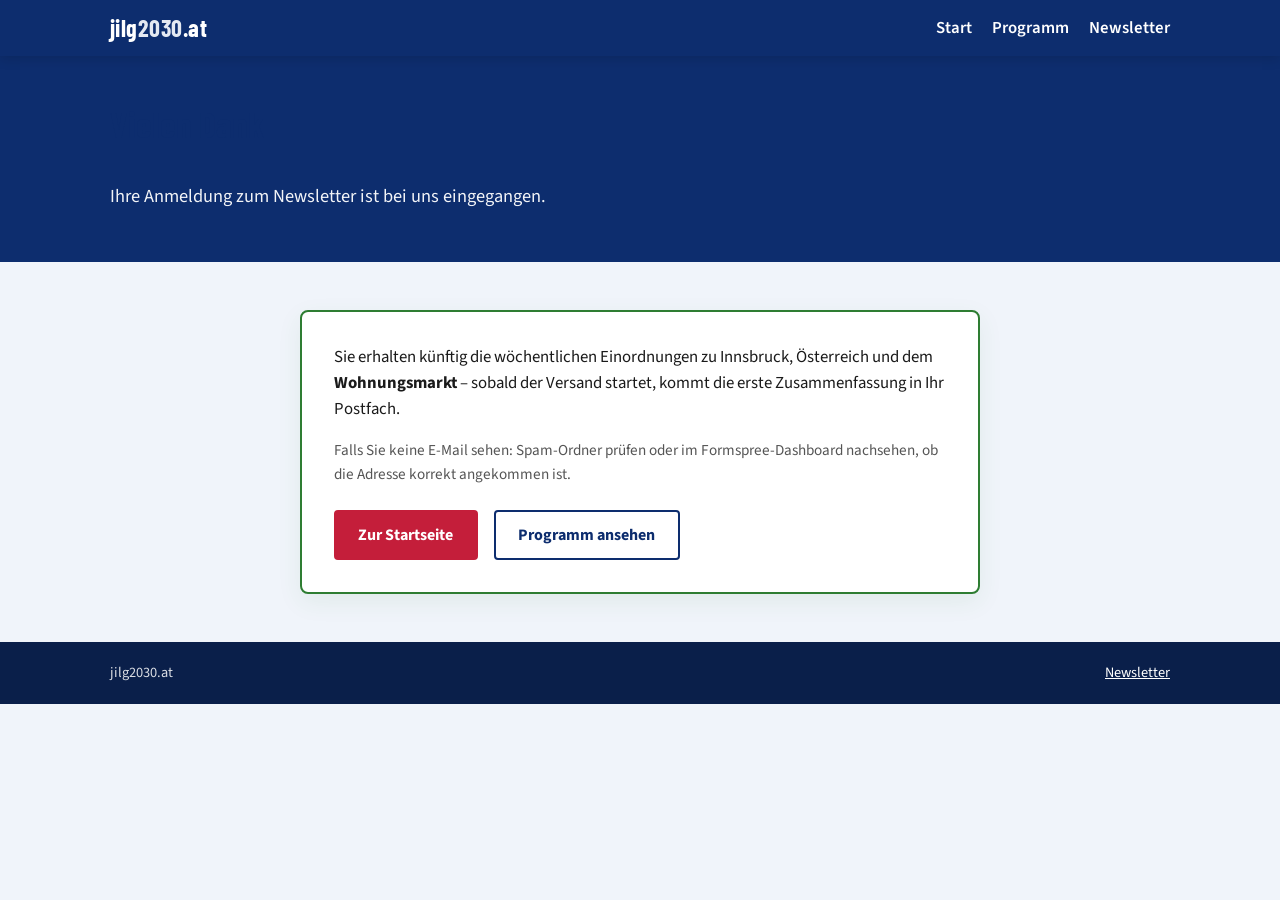
==== danke.html @ 0a96b1dd "Add danke.html as Formspree redirect target Made-with: Cursor" ====
<!DOCTYPE html>
<html lang="de">
<head>
  <meta charset="UTF-8" />
  <script>
  (function(){if(!location.hostname.endsWith("github.io"))return;var p=location.pathname.split("/").filter(Boolean),l=p[p.length-1];if(l&&l.indexOf(".")!==-1)p.pop();if(!p.length)return;var b=document.createElement("base");b.href="/"+p.join("/")+"/";var h=document.getElementsByTagName("head")[0];h&&h.insertBefore(b,h.firstChild);})();
  </script>
  <meta name="viewport" content="width=device-width, initial-scale=1" />
  <meta name="description" content="Danke für Ihre Newsletter-Anmeldung – Jilg 2030." />
  <meta name="robots" content="noindex" />
  <title>Danke – Jilg 2030</title>
  <link rel="preconnect" href="https://fonts.googleapis.com" />
  <link rel="preconnect" href="https://fonts.gstatic.com" crossorigin />
  <link href="https://fonts.googleapis.com/css2?family=Barlow+Condensed:wght@600;700&family=Source+Sans+3:wght@400;600;700&display=swap" rel="stylesheet" />
  <link rel="stylesheet" href="css/style.css" />
</head>
<body>
  <header class="site-header">
    <div class="wrap header-inner">
      <a class="logo" href="index.html">jilg<span>2030</span>.at</a>
      <nav>
        <a href="index.html">Start</a>
        <a href="programm.html">Programm</a>
        <a href="newsletter.html">Newsletter</a>
      </nav>
    </div>
  </header>

  <main>
    <section class="page-hero">
      <div class="wrap">
        <h1>Vielen Dank</h1>
        <p class="lead">Ihre Anmeldung zum Newsletter ist bei uns eingegangen.</p>
      </div>
    </section>

    <section class="section">
      <div class="wrap narrow">
        <div class="danke-page-box">
          <p>
            Sie erhalten künftig die wöchentlichen Einordnungen zu Innsbruck, Österreich und dem 
            <strong>Wohnungsmarkt</strong> – sobald der Versand startet, kommt die erste Zusammenfassung 
            in Ihr Postfach.
          </p>
          <p class="danke-note">
            Falls Sie keine E-Mail sehen: Spam-Ordner prüfen oder im Formspree-Dashboard nachsehen, 
            ob die Adresse korrekt angekommen ist.
          </p>
          <div class="danke-actions">
            <a class="btn btn-primary" href="index.html">Zur Startseite</a>
            <a class="btn btn-outline" href="programm.html">Programm ansehen</a>
          </div>
        </div>
      </div>
    </section>
  </main>

  <footer class="site-footer">
    <div class="wrap footer-inner">
      <span>jilg2030.at</span>
      <span><a href="newsletter.html">Newsletter</a></span>
    </div>
  </footer>
</body>
</html>
---- css/style.css ----
/* Jilg 2030 – Farben aus Plakat: Königsblau, Tiefrot, Weiß */
:root {
  --blue: #0d2d6e;
  --blue-mid: #1a3a6e;
  --red: #b91c2c;
  --red-bright: #c41e3a;
  --white: #ffffff;
  --off-white: #f0f4fa;
  --text: #1a1a1a;
  --font-head: "Barlow Condensed", sans-serif;
  --font-body: "Source Sans 3", sans-serif;
}

*,
*::before,
*::after {
  box-sizing: border-box;
}

html {
  scroll-behavior: smooth;
}

body {
  margin: 0;
  font-family: var(--font-body);
  font-size: 1.05rem;
  line-height: 1.55;
  color: var(--text);
  background: var(--off-white);
}

.wrap {
  width: 100%;
  max-width: 1100px;
  margin: 0 auto;
  padding: 0 1.25rem;
}

.narrow {
  max-width: 720px;
}

/* Header */
.site-header {
  background: var(--blue);
  color: var(--white);
  position: sticky;
  top: 0;
  z-index: 100;
  box-shadow: 0 2px 12px rgba(0, 0, 0, 0.15);
}

.header-inner {
  display: flex;
  align-items: center;
  justify-content: space-between;
  min-height: 3.5rem;
}

.logo {
  font-family: var(--font-head);
  font-weight: 700;
  font-size: 1.5rem;
  color: var(--white);
  text-decoration: none;
  letter-spacing: 0.02em;
}

.logo span {
  color: var(--off-white);
  opacity: 0.95;
}

.site-header nav {
  display: flex;
  gap: 1.25rem;
}

.site-header nav a {
  color: var(--white);
  text-decoration: none;
  font-weight: 600;
}

.site-header nav a:hover {
  text-decoration: underline;
}

/* Hero – Kandidat prominent */
.hero {
  position: relative;
  background: linear-gradient(135deg, var(--blue) 0%, var(--blue-mid) 50%, #152a52 100%);
  color: var(--white);
  overflow: hidden;
  min-height: 70vh;
}

.hero-bg {
  position: absolute;
  inset: 0;
  background: radial-gradient(ellipse 80% 60% at 20% 30%, rgba(255, 255, 255, 0.08) 0%, transparent 50%);
  pointer-events: none;
}

.hero-grid {
  position: relative;
  display: grid;
  grid-template-columns: 1fr;
  gap: 2rem;
  align-items: end;
  padding: 2.5rem 1.25rem 3rem;
}

@media (min-width: 900px) {
  .hero-grid {
    grid-template-columns: 1fr 1fr;
    align-items: center;
    min-height: 75vh;
    padding: 3rem 1.25rem 4rem;
  }
}

.hero-copy {
  padding-bottom: 1rem;
}

.slogan-top {
  font-family: var(--font-head);
  font-size: clamp(2rem, 6vw, 3.5rem);
  font-weight: 700;
  letter-spacing: 0.04em;
  margin: 0 0 1rem;
  text-shadow: 0 2px 20px rgba(0, 0, 0, 0.2);
}

.slogan-boxes {
  display: flex;
  flex-wrap: wrap;
  gap: 0.5rem;
  margin-bottom: 1.5rem;
}

.box {
  display: inline-block;
  padding: 0.4rem 0.75rem;
  font-weight: 700;
  font-size: 0.95rem;
}

.box-light {
  background: var(--white);
  color: var(--blue);
}

.box-red {
  background: var(--red-bright);
  color: var(--white);
}

.hero-name {
  font-family: var(--font-head);
  font-size: clamp(2.2rem, 5vw, 3.2rem);
  font-weight: 700;
  margin: 0 0 0.35rem;
  line-height: 1.1;
  border-bottom: 3px solid var(--red-bright);
  display: inline-block;
  padding-bottom: 0.25rem;
}

.hero-sub {
  margin: 0 0 1.5rem;
  opacity: 0.95;
  font-size: 1.1rem;
}

.hero-photo {
  display: flex;
  flex-direction: column;
  align-items: center;
  justify-content: flex-end;
}

.hero-photo img {
  max-width: 100%;
  height: auto;
  max-height: min(85vh, 620px);
  width: auto;
  object-fit: contain;
  object-position: bottom center;
  filter: drop-shadow(0 12px 40px rgba(0, 0, 0, 0.35));
  border-radius: 4px;
}

/* Fallback wenn Bild fehlt */
.hero-photo img[src=""],
.hero-photo img:not([src]) {
  display: none;
}

.photo-note {
  font-size: 0.8rem;
  opacity: 0.75;
  margin-top: 0.5rem;
}

/* Buttons */
.btn {
  display: inline-block;
  padding: 0.65rem 1.4rem;
  font-family: var(--font-body);
  font-weight: 700;
  text-decoration: none;
  border-radius: 4px;
  border: 2px solid transparent;
  cursor: pointer;
  font-size: 1rem;
}

.btn-primary {
  background: var(--red-bright);
  color: var(--white);
  border-color: var(--red-bright);
}

.btn-primary:hover {
  background: #a01830;
  border-color: #a01830;
}

.btn-outline {
  background: transparent;
  color: var(--blue);
  border-color: var(--blue);
}

.btn-outline:hover {
  background: var(--blue);
  color: var(--white);
}

.btn-light {
  background: var(--white);
  color: var(--blue);
  border-color: var(--white);
}

.btn-light:hover {
  background: var(--off-white);
}

/* Sections */
.section {
  padding: 3rem 0;
}

.teaser {
  background: var(--white);
}

.teaser h2,
.page-hero h1 {
  font-family: var(--font-head);
  font-size: clamp(1.75rem, 4vw, 2.25rem);
  color: var(--blue);
  margin-top: 0;
}

.lead {
  font-size: 1.15rem;
  margin-bottom: 1.25rem;
}

.cta-band {
  background: var(--blue);
  color: var(--white);
}

.cta-inner {
  display: flex;
  flex-wrap: wrap;
  align-items: center;
  justify-content: space-between;
  gap: 1.5rem;
}

.cta-band h2 {
  margin: 0 0 0.35rem;
  font-family: var(--font-head);
}

.cta-band p {
  margin: 0;
  opacity: 0.95;
}

/* Programm page */
.page-hero {
  background: var(--blue);
  color: var(--white);
  padding: 2.5rem 0 2rem;
}

.page-hero .lead {
  opacity: 0.95;
  max-width: 640px;
}

.page-programm .section {
  background: var(--white);
}

.building-render {
  margin: 2rem 0;
  background: var(--off-white);
  border-radius: 8px;
  overflow: hidden;
  border: 2px solid var(--blue);
}

.building-render svg {
  display: block;
  width: 100%;
  height: auto;
  max-height: 420px;
  min-height: 260px;
}

.building-render figcaption {
  padding: 0.75rem 1rem;
  font-size: 0.9rem;
  color: #444;
  background: var(--white);
}

.program-list {
  padding-left: 1.25rem;
}

.program-list li {
  margin-bottom: 0.85rem;
}

.disclaimer {
  margin-top: 2rem;
  padding: 1rem;
  background: #f5f5f5;
  border-left: 4px solid var(--red);
  font-size: 0.9rem;
}

/* Newsletter */
/* Danke-Seite nach Newsletter-Absenden */
.danke-page-box {
  background: var(--white);
  padding: 2rem;
  border-radius: 8px;
  border: 2px solid #2e7d32;
  box-shadow: 0 8px 24px rgba(46, 125, 50, 0.08);
}

.danke-page-box p {
  margin-top: 0;
}

.danke-note {
  font-size: 0.95rem;
  color: #555;
  margin-bottom: 1.5rem;
}

.danke-actions {
  display: flex;
  flex-wrap: wrap;
  gap: 1rem;
  margin-top: 1.5rem;
}

.newsletter-box {
  background: var(--white);
  padding: 2rem;
  border-radius: 8px;
  border: 2px solid var(--blue);
  box-shadow: 0 8px 24px rgba(13, 45, 110, 0.08);
}

.newsletter-form label {
  display: block;
  font-weight: 700;
  margin-bottom: 0.5rem;
  color: var(--blue);
}

.newsletter-form input[type="email"] {
  width: 100%;
  max-width: 400px;
  padding: 0.65rem 0.9rem;
  font-size: 1rem;
  border: 2px solid #ccc;
  border-radius: 4px;
  margin-bottom: 1rem;
}

.newsletter-form input:focus {
  outline: none;
  border-color: var(--blue);
}

.form-hint {
  margin-top: 1.5rem;
  font-size: 0.9rem;
  color: #555;
}

.form-hint code {
  background: #eee;
  padding: 0.15rem 0.4rem;
  border-radius: 3px;
}

/* Footer */
.site-footer {
  background: #0a1f4a;
  color: rgba(255, 255, 255, 0.85);
  padding: 1.25rem 0;
  font-size: 0.9rem;
}

.footer-inner {
  display: flex;
  flex-wrap: wrap;
  gap: 1rem;
  justify-content: space-between;
}

.site-footer a {
  color: var(--white);
}
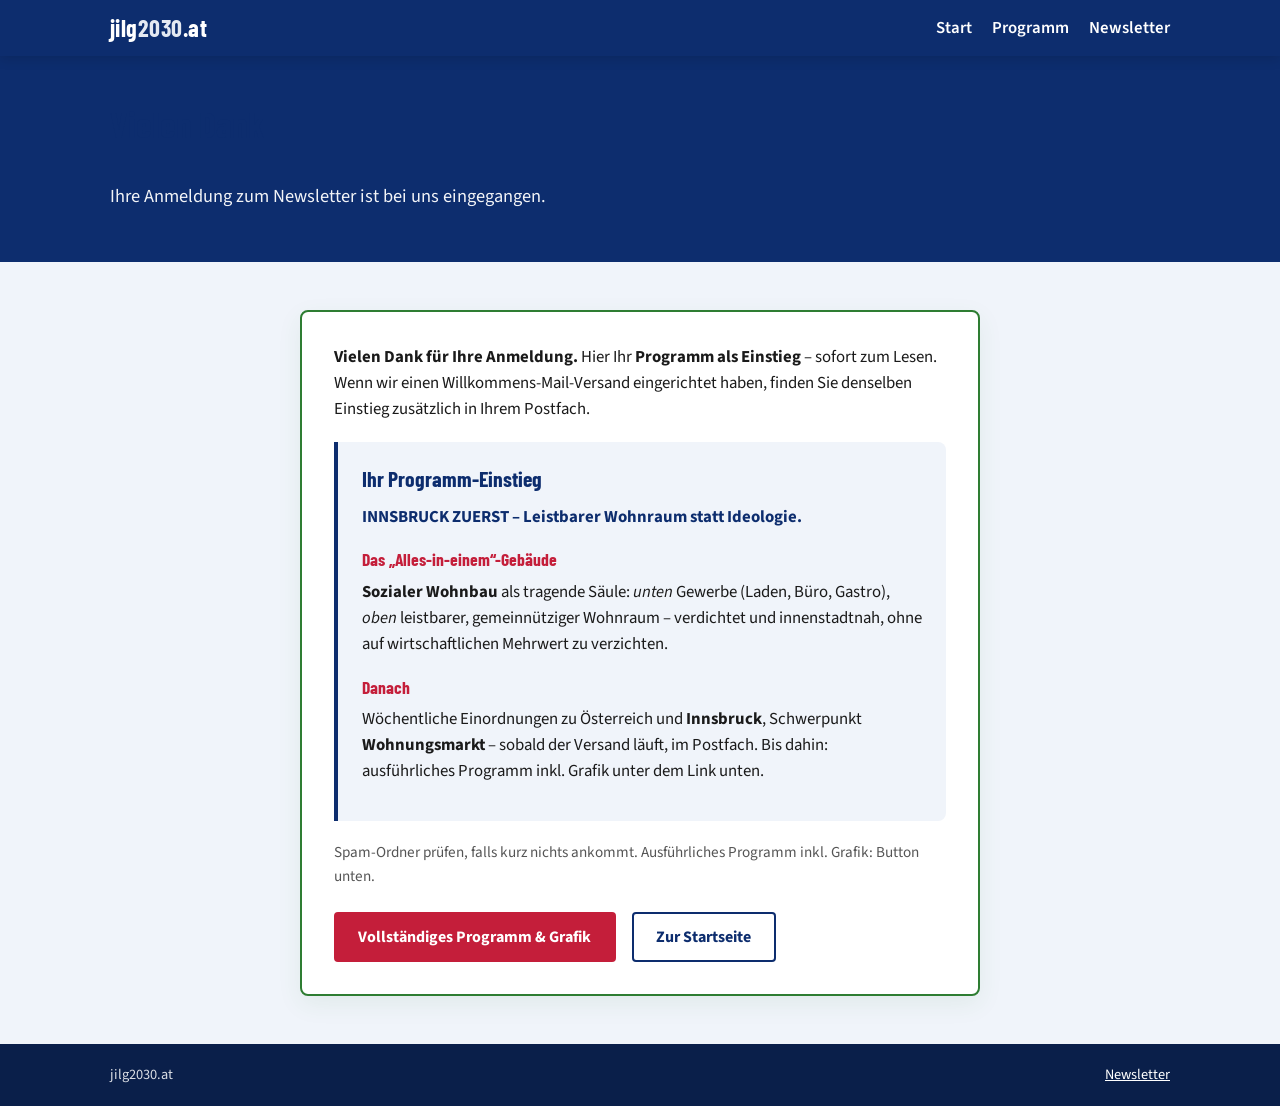
==== commit ee63be3e: "Newsletter: program welcome text + danke page program entry + NEWSLETTER.md Made-with: Cursor" ====
--- a/danke.html
+++ b/danke.html
@@ -38,17 +38,34 @@
       <div class="wrap narrow">
         <div class="danke-page-box">
           <p>
-            Sie erhalten künftig die wöchentlichen Einordnungen zu Innsbruck, Österreich und dem 
-            <strong>Wohnungsmarkt</strong> – sobald der Versand startet, kommt die erste Zusammenfassung 
-            in Ihr Postfach.
+            <strong>Vielen Dank für Ihre Anmeldung.</strong> Hier Ihr <strong>Programm als Einstieg</strong> 
+            – sofort zum Lesen. Wenn wir einen Willkommens-Mail-Versand eingerichtet haben, finden Sie 
+            denselben Einstieg zusätzlich in Ihrem Postfach.
           </p>
+
+          <div class="programm-einstieg">
+            <h2 class="programm-einstieg-title">Ihr Programm-Einstieg</h2>
+            <p class="slogan-inline">INNSBRUCK ZUERST – Leistbarer Wohnraum statt Ideologie.</p>
+            <h3>Das „Alles-in-einem“-Gebäude</h3>
+            <p>
+              <strong>Sozialer Wohnbau</strong> als tragende Säule: <em>unten</em> Gewerbe (Laden, Büro, Gastro), 
+              <em>oben</em> leistbarer, gemeinnütziger Wohnraum – verdichtet und innenstadtnah, ohne auf 
+              wirtschaftlichen Mehrwert zu verzichten.
+            </p>
+            <h3>Danach</h3>
+            <p>
+              Wöchentliche Einordnungen zu Österreich und <strong>Innsbruck</strong>, Schwerpunkt 
+              <strong>Wohnungsmarkt</strong> – sobald der Versand läuft, im Postfach. Bis dahin: 
+              ausführliches Programm inkl. Grafik unter dem Link unten.
+            </p>
+          </div>
+
           <p class="danke-note">
-            Falls Sie keine E-Mail sehen: Spam-Ordner prüfen oder im Formspree-Dashboard nachsehen, 
-            ob die Adresse korrekt angekommen ist.
+            Spam-Ordner prüfen, falls kurz nichts ankommt. Ausführliches Programm inkl. Grafik: Button unten.
           </p>
           <div class="danke-actions">
-            <a class="btn btn-primary" href="index.html">Zur Startseite</a>
-            <a class="btn btn-outline" href="programm.html">Programm ansehen</a>
+            <a class="btn btn-primary" href="programm.html">Vollständiges Programm &amp; Grafik</a>
+            <a class="btn btn-outline" href="index.html">Zur Startseite</a>
           </div>
         </div>
       </div>
--- a/css/style.css
+++ b/css/style.css
@@ -377,6 +377,34 @@
   margin-top: 1.5rem;
 }
 
+.programm-einstieg {
+  background: var(--off-white);
+  border-left: 4px solid var(--blue);
+  padding: 1.25rem 1.5rem;
+  margin: 1.25rem 0;
+  border-radius: 0 8px 8px 0;
+}
+
+.programm-einstieg-title {
+  font-family: var(--font-head);
+  color: var(--blue);
+  margin: 0 0 0.5rem;
+  font-size: 1.35rem;
+}
+
+.programm-einstieg h3 {
+  font-family: var(--font-head);
+  color: var(--red-bright);
+  margin: 1rem 0 0.35rem;
+  font-size: 1.1rem;
+}
+
+.slogan-inline {
+  font-weight: 700;
+  color: var(--blue);
+  margin: 0 0 1rem;
+}
+
 .newsletter-box {
   background: var(--white);
   padding: 2rem;
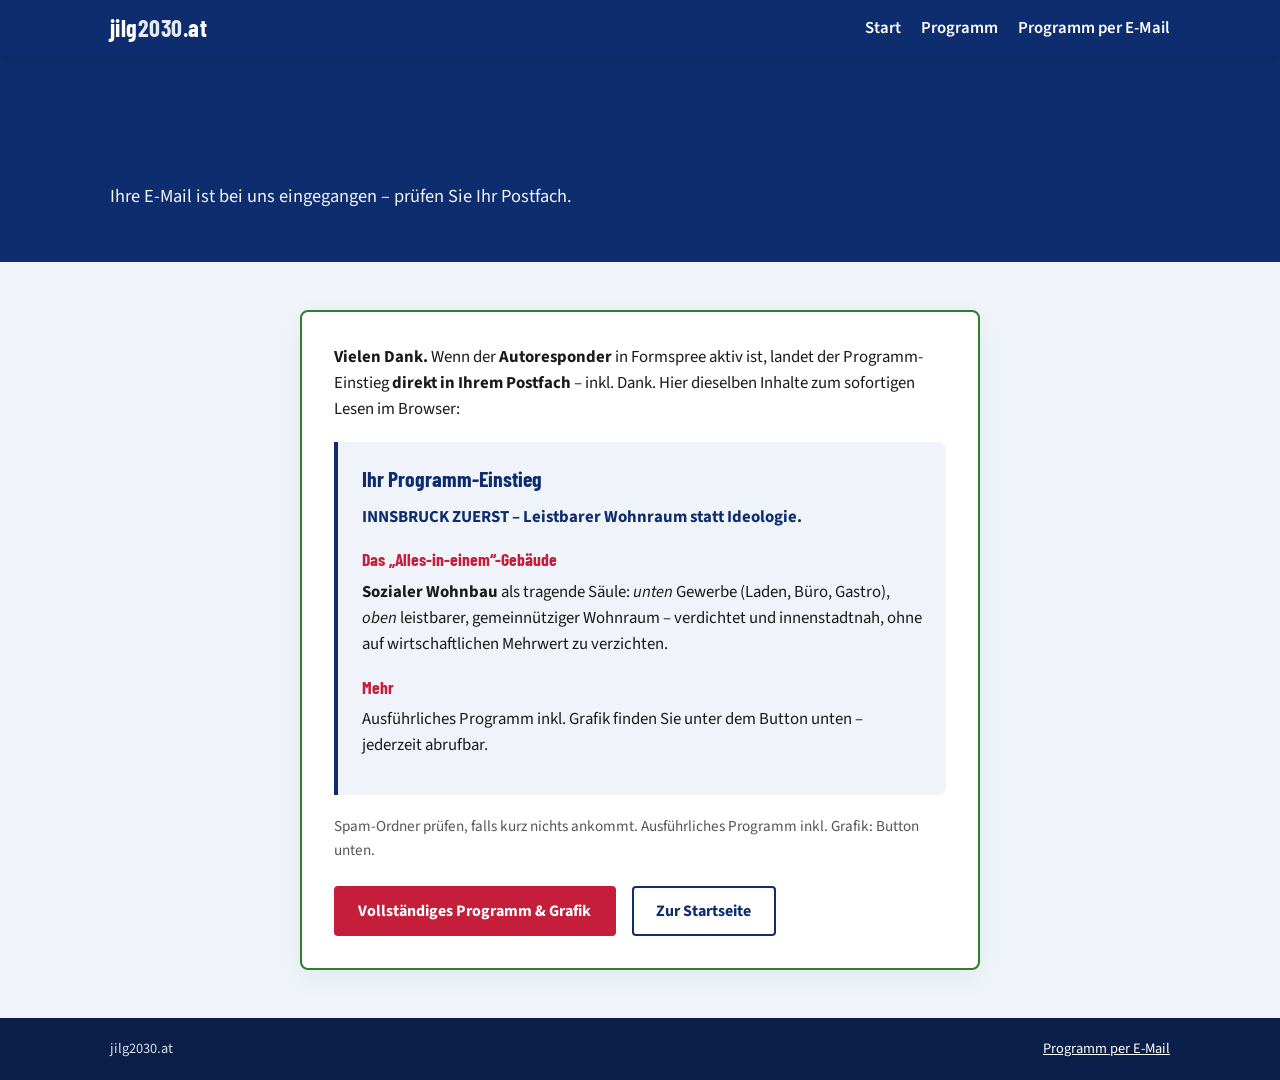
==== commit afdc2601: "Remove newsletter; eintragung + instant email only, redirect newsletter.html Made-with: Cursor" ====
--- a/danke.html
+++ b/danke.html
@@ -6,7 +6,7 @@
   (function(){if(!location.hostname.endsWith("github.io"))return;var p=location.pathname.split("/").filter(Boolean),l=p[p.length-1];if(l&&l.indexOf(".")!==-1)p.pop();if(!p.length)return;var b=document.createElement("base");b.href="/"+p.join("/")+"/";var h=document.getElementsByTagName("head")[0];h&&h.insertBefore(b,h.firstChild);})();
   </script>
   <meta name="viewport" content="width=device-width, initial-scale=1" />
-  <meta name="description" content="Danke für Ihre Newsletter-Anmeldung – Jilg 2030." />
+  <meta name="description" content="Danke – Programm per E-Mail Jilg 2030." />
   <meta name="robots" content="noindex" />
   <title>Danke – Jilg 2030</title>
   <link rel="preconnect" href="https://fonts.googleapis.com" />
@@ -21,7 +21,7 @@
       <nav>
         <a href="index.html">Start</a>
         <a href="programm.html">Programm</a>
-        <a href="newsletter.html">Newsletter</a>
+        <a href="eintragung.html">Programm per E-Mail</a>
       </nav>
     </div>
   </header>
@@ -30,7 +30,7 @@
     <section class="page-hero">
       <div class="wrap">
         <h1>Vielen Dank</h1>
-        <p class="lead">Ihre Anmeldung zum Newsletter ist bei uns eingegangen.</p>
+        <p class="lead">Ihre E-Mail ist bei uns eingegangen – prüfen Sie Ihr Postfach.</p>
       </div>
     </section>
 
@@ -38,9 +38,9 @@
       <div class="wrap narrow">
         <div class="danke-page-box">
           <p>
-            <strong>Vielen Dank für Ihre Anmeldung.</strong> Hier Ihr <strong>Programm als Einstieg</strong> 
-            – sofort zum Lesen. Wenn wir einen Willkommens-Mail-Versand eingerichtet haben, finden Sie 
-            denselben Einstieg zusätzlich in Ihrem Postfach.
+            <strong>Vielen Dank.</strong> Wenn der <strong>Autoresponder</strong> in Formspree aktiv ist, 
+            landet der Programm-Einstieg <strong>direkt in Ihrem Postfach</strong> – inkl. Dank. 
+            Hier dieselben Inhalte zum sofortigen Lesen im Browser:
           </p>
 
           <div class="programm-einstieg">
@@ -52,11 +52,9 @@
               <em>oben</em> leistbarer, gemeinnütziger Wohnraum – verdichtet und innenstadtnah, ohne auf 
               wirtschaftlichen Mehrwert zu verzichten.
             </p>
-            <h3>Danach</h3>
+            <h3>Mehr</h3>
             <p>
-              Wöchentliche Einordnungen zu Österreich und <strong>Innsbruck</strong>, Schwerpunkt 
-              <strong>Wohnungsmarkt</strong> – sobald der Versand läuft, im Postfach. Bis dahin: 
-              ausführliches Programm inkl. Grafik unter dem Link unten.
+              Ausführliches Programm inkl. Grafik finden Sie unter dem Button unten – jederzeit abrufbar.
             </p>
           </div>
 
@@ -75,7 +73,7 @@
   <footer class="site-footer">
     <div class="wrap footer-inner">
       <span>jilg2030.at</span>
-      <span><a href="newsletter.html">Newsletter</a></span>
+      <span><a href="eintragung.html">Programm per E-Mail</a></span>
     </div>
   </footer>
 </body>
--- a/css/style.css
+++ b/css/style.css
@@ -350,8 +350,8 @@
   font-size: 0.9rem;
 }
 
-/* Newsletter */
-/* Danke-Seite nach Newsletter-Absenden */
+/* Eintragung / Programm per E-Mail */
+/* Danke-Seite nach Formular-Absenden */
 .danke-page-box {
   background: var(--white);
   padding: 2rem;
@@ -405,6 +405,7 @@
   margin: 0 0 1rem;
 }
 
+.signup-box,
 .newsletter-box {
   background: var(--white);
   padding: 2rem;
@@ -413,6 +414,7 @@
   box-shadow: 0 8px 24px rgba(13, 45, 110, 0.08);
 }
 
+.signup-form label,
 .newsletter-form label {
   display: block;
   font-weight: 700;
@@ -420,6 +422,7 @@
   color: var(--blue);
 }
 
+.signup-form input[type="email"],
 .newsletter-form input[type="email"] {
   width: 100%;
   max-width: 400px;
@@ -430,6 +433,7 @@
   margin-bottom: 1rem;
 }
 
+.signup-form input:focus,
 .newsletter-form input:focus {
   outline: none;
   border-color: var(--blue);
